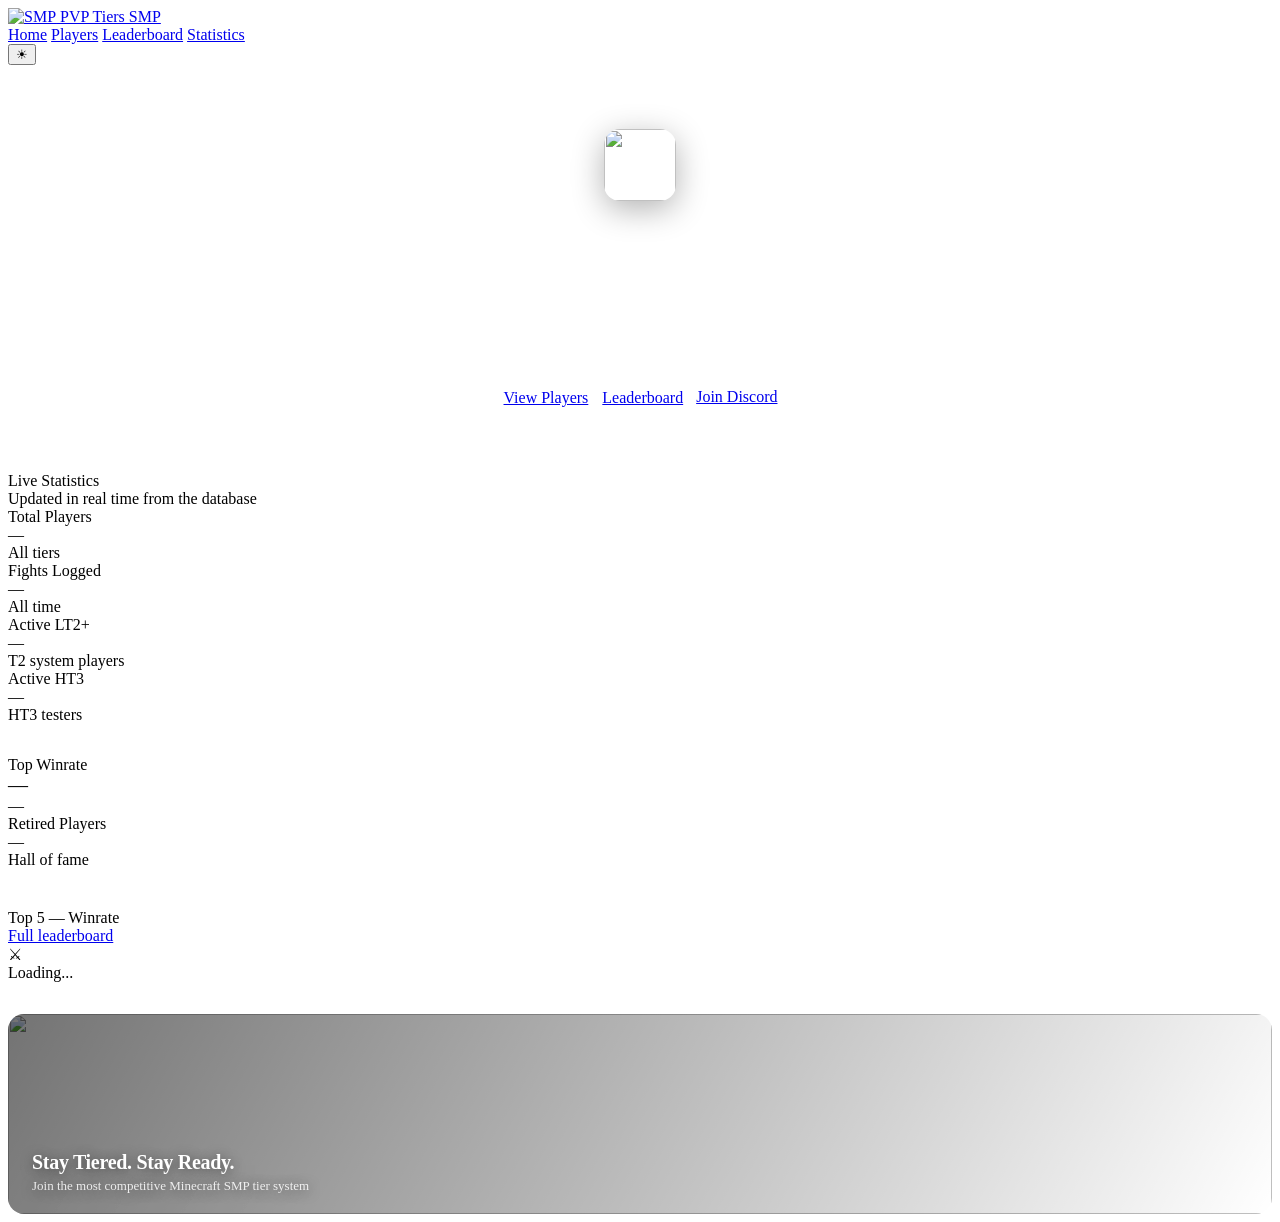
==== pvp-tiers-frontend/index.html @ e9740360 "Add files via upload" ====
<!DOCTYPE html>
<html lang="en">
<head>
  <meta charset="UTF-8">
  <meta name="viewport" content="width=device-width, initial-scale=1.0">
  <title>PVP Tiers SMP</title>
  <link rel="stylesheet" href="public/css/main.css">
  <link rel="icon" href="assets/smp-logo.png">
</head>
<body>

<!-- NAV -->
<nav class="nav">
  <a class="nav-logo" href="index.html">
    <img src="assets/smp-logo.png" alt="SMP">
    <span>PVP Tiers SMP</span>
  </a>
  <div class="nav-links">
    <a class="nav-link active" href="index.html">Home</a>
    <a class="nav-link" href="public/pages/players.html">Players</a>
    <a class="nav-link" href="public/pages/leaderboard.html">Leaderboard</a>
    <a class="nav-link" href="public/pages/stats.html">Statistics</a>
    <span id="nav-management" style="display:none">
      <a class="nav-link" href="public/pages/management.html">Management</a>
    </span>
  </div>
  <div class="nav-right">
    <button class="theme-toggle" onclick="toggleTheme()" title="Toggle theme">☀</button>
    <div id="nav-auth"></div>
  </div>
</nav>

<!-- HERO -->
<div style="background:linear-gradient(135deg,var(--blue) 0%,#1d5fb8 100%);padding:64px 24px;text-align:center;position:relative;overflow:hidden;">
  <div style="position:absolute;inset:0;background:url('assets/banner.webp') center/cover no-repeat;opacity:0.15;"></div>
  <div style="position:relative;max-width:700px;margin:0 auto;">
    <img src="assets/smp-logo.png" style="width:72px;height:72px;border-radius:16px;margin-bottom:18px;box-shadow:0 8px 32px rgba(0,0,0,0.3);">
    <h1 style="font-size:40px;font-weight:900;color:#fff;letter-spacing:-1px;margin-bottom:10px;">PVP Tiers SMP</h1>
    <p style="font-size:16px;color:rgba(255,255,255,0.8);margin-bottom:28px;line-height:1.6;">
      Competitive Minecraft PVP with a structured tier system. Prove your skill — climb the ranks from LT3 to HT1.
    </p>
    <div style="display:flex;gap:12px;justify-content:center;flex-wrap:wrap;">
      <a href="public/pages/players.html" class="btn btn-primary" style="background:rgba(255,255,255,0.2);border:1px solid rgba(255,255,255,0.4);">View Players</a>
      <a href="public/pages/leaderboard.html" class="btn btn-primary" style="background:rgba(255,255,255,0.2);border:1px solid rgba(255,255,255,0.4);">Leaderboard</a>
      <a href="https://discord.gg/your-invite" target="_blank" class="btn discord-btn">Join Discord</a>
    </div>
  </div>
</div>

<!-- LIVE STATS -->
<div class="container page">
  <div class="page-header">
    <div class="page-title">Live Statistics</div>
    <div class="page-sub">Updated in real time from the database</div>
  </div>

  <div class="stats-grid stats-grid-4" style="margin-bottom:32px;">
    <div class="stat-card">
      <div class="stat-accent" style="background:var(--blue)"></div>
      <div class="stat-label">Total Players</div>
      <div class="stat-val blue" id="s-players">—</div>
      <div class="stat-foot">All tiers</div>
    </div>
    <div class="stat-card">
      <div class="stat-accent" style="background:var(--green)"></div>
      <div class="stat-label">Fights Logged</div>
      <div class="stat-val green" id="s-fights">—</div>
      <div class="stat-foot">All time</div>
    </div>
    <div class="stat-card">
      <div class="stat-accent" style="background:var(--amber)"></div>
      <div class="stat-label">Active LT2+</div>
      <div class="stat-val amber" id="s-lt2">—</div>
      <div class="stat-foot">T2 system players</div>
    </div>
    <div class="stat-card">
      <div class="stat-accent" style="background:var(--purple)"></div>
      <div class="stat-label">Active HT3</div>
      <div class="stat-val" style="color:var(--purple)" id="s-ht3">—</div>
      <div class="stat-foot">HT3 testers</div>
    </div>
  </div>

  <!-- Stats cards row 2 -->
  <div class="stats-grid stats-grid-2" style="margin-bottom:40px;max-width:600px;">
    <div class="stat-card">
      <div class="stat-accent" style="background:var(--teal)"></div>
      <div class="stat-label">Top Winrate</div>
      <div class="stat-val" style="color:var(--teal);font-size:20px;" id="s-topwr">—</div>
      <div class="stat-foot" id="s-topwr-ign">—</div>
    </div>
    <div class="stat-card">
      <div class="stat-accent" style="background:var(--red)"></div>
      <div class="stat-label">Retired Players</div>
      <div class="stat-val red" id="s-retired">—</div>
      <div class="stat-foot">Hall of fame</div>
    </div>
  </div>

  <!-- Top 5 leaderboard preview -->
  <div class="card">
    <div class="card-header">
      <div class="card-title">Top 5 — Winrate</div>
      <a href="public/pages/leaderboard.html" class="btn btn-ghost btn-sm">Full leaderboard</a>
    </div>
    <div id="leaderboard-preview">
      <div class="empty"><div class="empty-icon">⚔</div><div>Loading...</div></div>
    </div>
  </div>

  <!-- Banner -->
  <div style="border-radius:16px;overflow:hidden;position:relative;border:1px solid var(--border2);margin-top:32px;">
    <img src="assets/banner.webp" style="width:100%;height:200px;object-fit:cover;display:block;">
    <div style="position:absolute;inset:0;background:linear-gradient(120deg,rgba(0,0,0,0.55),rgba(0,0,0,0))"></div>
    <div style="position:absolute;left:24px;bottom:20px;color:#fff;text-shadow:0 2px 12px rgba(0,0,0,0.5);">
      <div style="font-size:20px;font-weight:900;letter-spacing:-0.3px;">Stay Tiered. Stay Ready.</div>
      <div style="font-size:13px;opacity:0.85;margin-top:4px;">Join the most competitive Minecraft SMP tier system</div>
    </div>
  </div>
</div>

<script src="public/js/config.js"></script>
<script>
// ── Theme ──
function toggleTheme() {
  const dark = document.documentElement.classList.toggle('dark');
  localStorage.setItem('pvp-dark', dark ? '1' : '0');
}
if (localStorage.getItem('pvp-dark') === '1') document.documentElement.classList.add('dark');

// ── Auth callback + nav ──
handleAuthCallback();
function renderNav() {
  const user = Auth.getUser();
  const authEl = document.getElementById('nav-auth');
  if (user) {
    authEl.innerHTML = `
      <div class="nav-user" onclick="location.href='public/pages/profile.html'">
        <img src="${avatarUrl(user.discordId, user.avatar)}" alt="">
        <span>${user.discordName}</span>
        <span class="role-badge ${user.role}">${user.role}</span>
      </div>
      <button class="btn btn-ghost btn-sm" onclick="Auth.clear();location.reload()">Logout</button>
    `;
    if (Auth.isStaff()) document.getElementById('nav-management').style.display = '';
  } else {
    authEl.innerHTML = `<a href="${CONFIG.API_BASE}/auth/discord" class="btn discord-btn btn-sm">Login with Discord</a>`;
  }
}
renderNav();

// ── Animated counter ──
function animateCounter(el, target, isPercent = false) {
  const start = 0, dur = 800, step = 16;
  let cur = start;
  const inc = target / (dur / step);
  const timer = setInterval(() => {
    cur = Math.min(cur + inc, target);
    el.textContent = isPercent ? (cur * 100).toFixed(1) + '%' : Math.floor(cur).toLocaleString();
    el.classList.add('animate-in');
    if (cur >= target) clearInterval(timer);
  }, step);
}

// ── Load stats ──
async function loadStats() {
  const data = await api('/api/public/stats');
  animateCounter(document.getElementById('s-players'), data.totalPlayers);
  animateCounter(document.getElementById('s-fights'), data.totalFights);
  animateCounter(document.getElementById('s-lt2'), data.activeLT2);
  animateCounter(document.getElementById('s-ht3'), data.activeHT3);
  animateCounter(document.getElementById('s-retired'), data.retirementCount);
  if (data.highestWinrate) {
    animateCounter(document.getElementById('s-topwr'), data.highestWinrate.winrate, true);
    document.getElementById('s-topwr-ign').textContent = data.highestWinrate.ign;
  }
}

// ── Load leaderboard preview ──
async function loadLeaderboard() {
  const data = await api('/api/public/leaderboard?sort=winrate&limit=5');
  const el = document.getElementById('leaderboard-preview');
  if (!data.players?.length) { el.innerHTML = '<div class="empty"><div class="empty-text">No players yet</div></div>'; return; }
  el.innerHTML = data.players.map(p => `
    <div style="display:flex;align-items:center;gap:14px;padding:10px 0;border-bottom:1px solid var(--border);" onclick="location.href='public/pages/player.html?ign=${p.ign}'" style="cursor:pointer">
      <span style="font-family:'DM Mono',monospace;font-size:13px;color:${p.rank===1?'var(--amber)':'var(--text3)'};font-weight:700;width:20px;">#${p.rank}</span>
      <img src="${p.skinUrl}" style="width:36px;height:36px;border-radius:8px;image-rendering:pixelated;border:1px solid var(--border2);" onerror="this.src='https://mc-heads.net/avatar/steve/36'">
      <span style="flex:1;font-weight:700;">${p.ign}</span>
      ${tierBadge(p.tier)}
      <span style="font-family:'DM Mono',monospace;font-weight:700;color:var(--blue)">${formatWinrate(p.value)}</span>
    </div>
  `).join('').replace(/style="cursor:pointer"/g, 'style="cursor:pointer;padding:10px 0;border-bottom:1px solid var(--border)"');
}

loadStats();
loadLeaderboard();
</script>
</body>
</html>
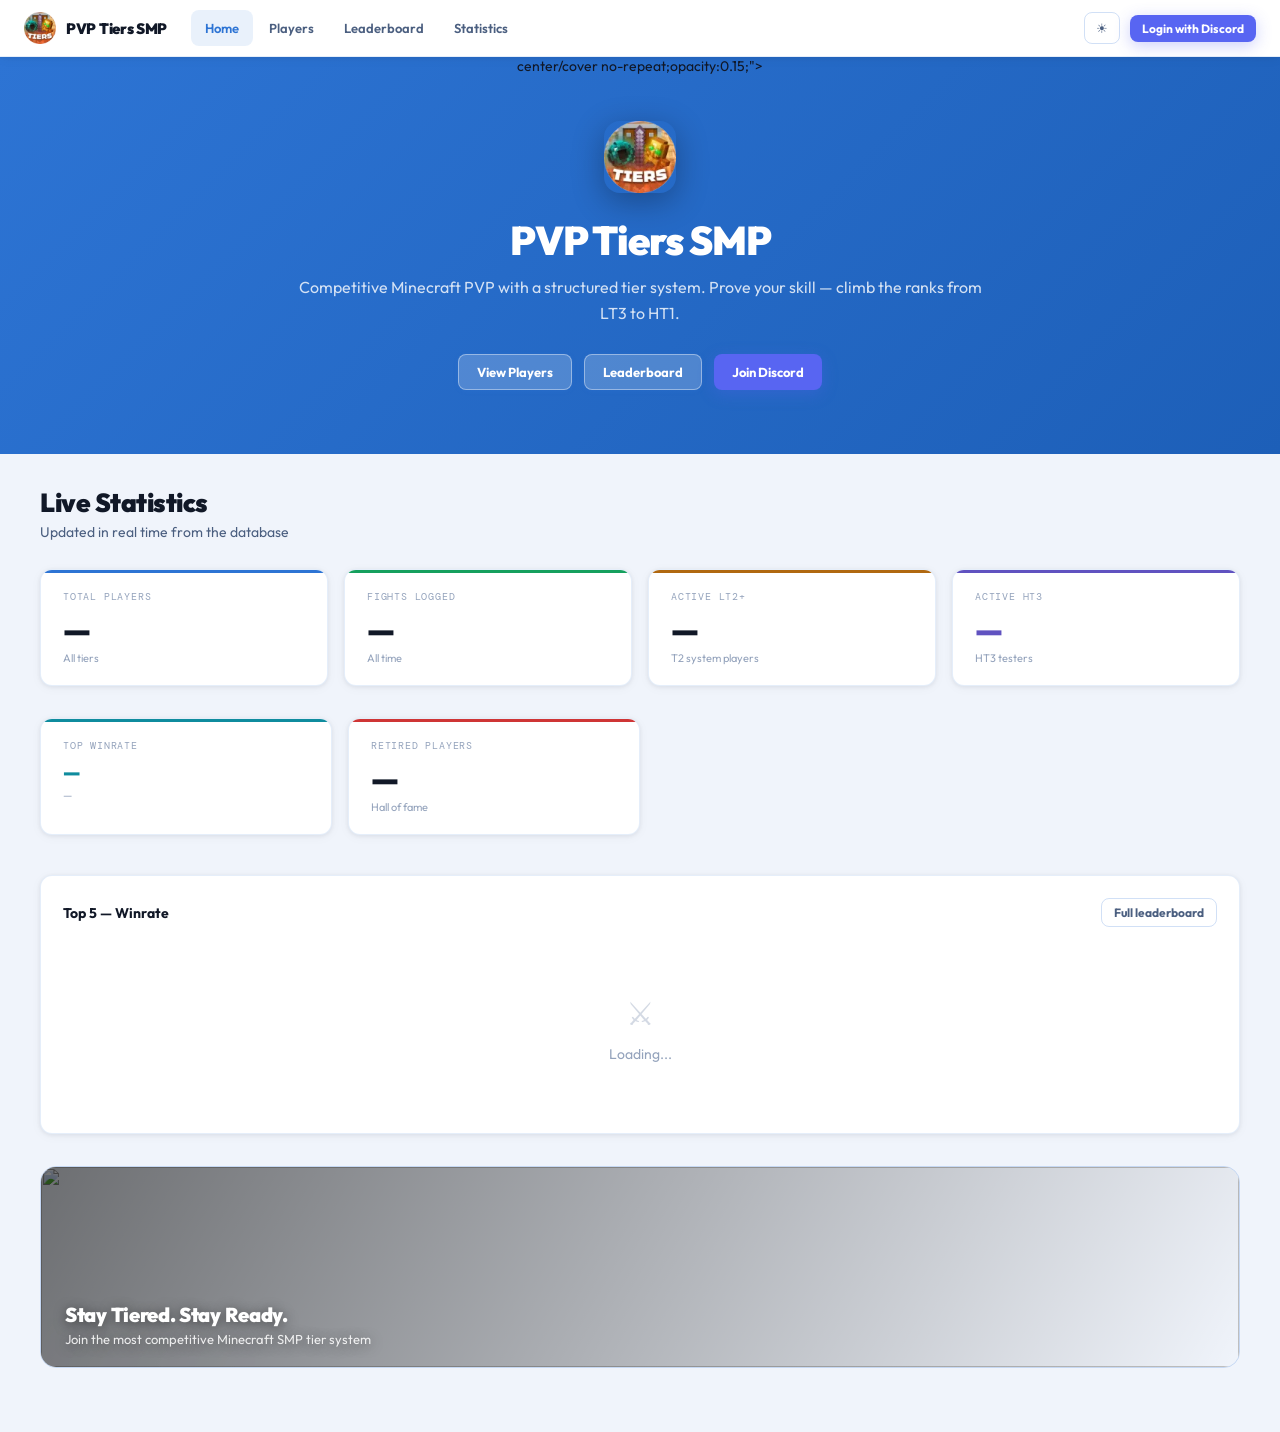
==== commit 9f676cc2: "Update index.html" ====
--- a/pvp-tiers-frontend/index.html
+++ b/pvp-tiers-frontend/index.html
@@ -5,14 +5,14 @@
   <meta name="viewport" content="width=device-width, initial-scale=1.0">
   <title>PVP Tiers SMP</title>
   <link rel="stylesheet" href="public/css/main.css">
-  <link rel="icon" href="assets/smp-logo.png">
+  <link rel="icon" href="assets/SMP Main logo.webp">
 </head>
 <body>
 
 <!-- NAV -->
 <nav class="nav">
   <a class="nav-logo" href="index.html">
-    <img src="assets/smp-logo.png" alt="SMP">
+    <img src="assets/SMP Main logo.webp" alt="SMP">
     <span>PVP Tiers SMP</span>
   </a>
   <div class="nav-links">
@@ -32,9 +32,9 @@
 
 <!-- HERO -->
 <div style="background:linear-gradient(135deg,var(--blue) 0%,#1d5fb8 100%);padding:64px 24px;text-align:center;position:relative;overflow:hidden;">
-  <div style="position:absolute;inset:0;background:url('assets/banner.webp') center/cover no-repeat;opacity:0.15;"></div>
+  <div style="position:absolute;inset:0;<img src="assets/banner.webp"> center/cover no-repeat;opacity:0.15;"></div>
   <div style="position:relative;max-width:700px;margin:0 auto;">
-    <img src="assets/smp-logo.png" style="width:72px;height:72px;border-radius:16px;margin-bottom:18px;box-shadow:0 8px 32px rgba(0,0,0,0.3);">
+    <img src="assets/SMP Main logo.webp" style="width:72px;height:72px;border-radius:16px;margin-bottom:18px;box-shadow:0 8px 32px rgba(0,0,0,0.3);">
     <h1 style="font-size:40px;font-weight:900;color:#fff;letter-spacing:-1px;margin-bottom:10px;">PVP Tiers SMP</h1>
     <p style="font-size:16px;color:rgba(255,255,255,0.8);margin-bottom:28px;line-height:1.6;">
       Competitive Minecraft PVP with a structured tier system. Prove your skill — climb the ranks from LT3 to HT1.
@@ -182,7 +182,7 @@
   const el = document.getElementById('leaderboard-preview');
   if (!data.players?.length) { el.innerHTML = '<div class="empty"><div class="empty-text">No players yet</div></div>'; return; }
   el.innerHTML = data.players.map(p => `
-    <div style="display:flex;align-items:center;gap:14px;padding:10px 0;border-bottom:1px solid var(--border);" onclick="location.href='public/pages/player.html?ign=${p.ign}'" style="cursor:pointer">
+    <div style="display:flex;align-items:center;gap:14px;padding:10px 0;border-bottom:1px solid var(--border);cursor:pointer;" onclick="location.href='public/pages/player.html?ign=${p.ign}'">
       <span style="font-family:'DM Mono',monospace;font-size:13px;color:${p.rank===1?'var(--amber)':'var(--text3)'};font-weight:700;width:20px;">#${p.rank}</span>
       <img src="${p.skinUrl}" style="width:36px;height:36px;border-radius:8px;image-rendering:pixelated;border:1px solid var(--border2);" onerror="this.src='https://mc-heads.net/avatar/steve/36'">
       <span style="flex:1;font-weight:700;">${p.ign}</span>
--- a/pvp-tiers-frontend/public/css/main.css
+++ b/pvp-tiers-frontend/public/css/main.css
@@ -0,0 +1,202 @@
+/* ── PVP Tiers SMP — Main Stylesheet ── */
+@import url('https://fonts.googleapis.com/css2?family=DM+Mono:wght@400;500&family=Outfit:wght@400;500;700;900&display=swap');
+
+:root {
+  --bg: #f0f4fb;
+  --bg2: #ffffff;
+  --bg3: #f4f7fd;
+  --bg4: #e6ecf7;
+  --border: rgba(45,116,212,0.12);
+  --border2: rgba(45,116,212,0.22);
+  --text: #111827;
+  --text2: #4b5f80;
+  --text3: #94a3bc;
+  --blue: #2d74d4;
+  --blue2: #1d5fb8;
+  --bluedim: rgba(45,116,212,0.10);
+  --green: #15a05e;
+  --greendim: rgba(21,160,94,0.10);
+  --red: #cf3535;
+  --reddim: rgba(207,53,53,0.10);
+  --amber: #b06810;
+  --amberdim: rgba(176,104,16,0.10);
+  --purple: #6052c0;
+  --teal: #0f8c9e;
+  --r: 8px;
+  --r2: 12px;
+  --r3: 16px;
+  --shadow: 0 1px 4px rgba(17,24,39,0.07), 0 2px 12px rgba(17,24,39,0.04);
+}
+
+.dark {
+  --bg: #080b12;
+  --bg2: #0d1119;
+  --bg3: #131720;
+  --bg4: #1a1f2c;
+  --border: rgba(255,255,255,0.06);
+  --border2: rgba(255,255,255,0.11);
+  --text: #dde2f0;
+  --text2: #7d8599;
+  --text3: #454d62;
+  --blue: #4a8fd1;
+  --blue2: #6aaae0;
+  --bluedim: rgba(74,143,209,0.11);
+  --green: #3cb87a;
+  --greendim: rgba(60,184,122,0.11);
+  --red: #e05252;
+  --reddim: rgba(224,82,82,0.11);
+  --amber: #d49040;
+  --amberdim: rgba(212,144,64,0.11);
+  --purple: #8b7fd4;
+  --teal: #3aa8a8;
+  --shadow: none;
+}
+
+* { box-sizing: border-box; margin: 0; padding: 0; }
+html, body { height: 100%; font-family: 'Outfit', sans-serif; background: var(--bg); color: var(--text); font-size: 14px; transition: background 0.2s, color 0.2s; }
+
+/* ── NAV ── */
+.nav {
+  position: sticky; top: 0; z-index: 100;
+  background: var(--bg2); border-bottom: 1px solid var(--border);
+  display: flex; align-items: center; gap: 0; padding: 0 24px;
+  box-shadow: var(--shadow);
+}
+.nav-logo { display: flex; align-items: center; gap: 10px; padding: 12px 0; margin-right: 24px; text-decoration: none; }
+.nav-logo img { width: 32px; height: 32px; border-radius: 8px; }
+.nav-logo span { font-size: 15px; font-weight: 900; color: var(--text); letter-spacing: -0.3px; }
+.nav-links { display: flex; gap: 2px; flex: 1; }
+.nav-link {
+  padding: 10px 14px; border-radius: var(--r); font-size: 13px; font-weight: 600;
+  color: var(--text2); text-decoration: none; transition: all 0.12s;
+}
+.nav-link:hover { color: var(--text); background: var(--bg3); }
+.nav-link.active { color: var(--blue); background: var(--bluedim); }
+.nav-right { display: flex; align-items: center; gap: 10px; margin-left: auto; }
+.nav-user { display: flex; align-items: center; gap: 8px; padding: 6px 12px; border-radius: var(--r); background: var(--bg3); border: 1px solid var(--border); cursor: pointer; }
+.nav-user img { width: 26px; height: 26px; border-radius: 50%; }
+.nav-user span { font-size: 13px; font-weight: 600; color: var(--text); }
+.role-badge { font-size: 10px; font-weight: 700; padding: 2px 7px; border-radius: 99px; }
+.role-badge.admin { background: rgba(176,104,16,0.15); color: var(--amber); }
+.role-badge.staff { background: var(--bluedim); color: var(--blue); }
+
+/* ── LAYOUT ── */
+.container { max-width: 1200px; margin: 0 auto; padding: 0 24px; }
+.page { padding: 32px 0 64px; }
+.page-header { margin-bottom: 28px; }
+.page-title { font-size: 26px; font-weight: 900; letter-spacing: -0.5px; }
+.page-sub { font-size: 14px; color: var(--text2); margin-top: 4px; }
+
+/* ── STAT CARDS ── */
+.stats-grid { display: grid; gap: 16px; margin-bottom: 28px; }
+.stats-grid-4 { grid-template-columns: repeat(4, 1fr); }
+.stats-grid-3 { grid-template-columns: repeat(3, 1fr); }
+.stats-grid-2 { grid-template-columns: repeat(2, 1fr); }
+.stat-card {
+  background: var(--bg2); border: 1px solid var(--border); border-radius: var(--r2);
+  padding: 20px 22px; position: relative; overflow: hidden; box-shadow: var(--shadow);
+}
+.stat-accent { position: absolute; top: 0; left: 0; right: 0; height: 3px; }
+.stat-label { font-size: 10px; color: var(--text3); font-family: 'DM Mono', monospace; letter-spacing: 0.8px; margin-bottom: 10px; text-transform: uppercase; }
+.stat-val { font-size: 32px; font-weight: 900; letter-spacing: -1.5px; line-height: 1; }
+.stat-val.counter { transition: all 0.3s; }
+.stat-foot { font-size: 11px; color: var(--text3); margin-top: 6px; }
+
+/* ── CARD ── */
+.card {
+  background: var(--bg2); border: 1px solid var(--border); border-radius: var(--r2);
+  padding: 22px; margin-bottom: 18px; box-shadow: var(--shadow);
+}
+.card-header { display: flex; align-items: center; justify-content: space-between; margin-bottom: 18px; }
+.card-title { font-size: 14px; font-weight: 700; }
+
+/* ── TABLE ── */
+.table-wrap { border: 1px solid var(--border); border-radius: var(--r2); overflow: hidden; background: var(--bg2); box-shadow: var(--shadow); }
+table { width: 100%; border-collapse: collapse; font-size: 13px; }
+thead { background: var(--bg3); }
+th { padding: 11px 16px; text-align: left; font-size: 10px; font-weight: 600; color: var(--text3); font-family: 'DM Mono', monospace; letter-spacing: 0.6px; border-bottom: 1px solid var(--border); text-transform: uppercase; }
+td { padding: 12px 16px; border-bottom: 1px solid var(--border); color: var(--text); vertical-align: middle; }
+tbody tr:last-child td { border-bottom: none; }
+tbody tr { transition: background 0.1s; }
+tbody tr:hover td { background: var(--bg3); }
+.mono { font-family: 'DM Mono', monospace; font-size: 11px; color: var(--text2); }
+
+/* ── BADGES ── */
+.badge { display: inline-flex; align-items: center; padding: 3px 9px; border-radius: 99px; font-size: 11px; font-weight: 700; font-family: 'DM Mono', monospace; }
+.b-blue { background: var(--bluedim); color: var(--blue); border: 1px solid rgba(45,116,212,0.2); }
+.b-green { background: var(--greendim); color: var(--green); border: 1px solid rgba(21,160,94,0.2); }
+.b-red { background: var(--reddim); color: var(--red); border: 1px solid rgba(207,53,53,0.2); }
+.b-amber { background: var(--amberdim); color: var(--amber); border: 1px solid rgba(176,104,16,0.2); }
+.b-gray { background: var(--bg4); color: var(--text2); border: 1px solid var(--border2); }
+.b-purple { background: rgba(96,82,192,0.1); color: var(--purple); }
+.b-teal { background: rgba(15,140,158,0.1); color: var(--teal); }
+
+/* ── BUTTONS ── */
+.btn { display: inline-flex; align-items: center; gap: 6px; padding: 9px 18px; border-radius: var(--r); font-size: 13px; font-weight: 700; cursor: pointer; border: none; font-family: 'Outfit', sans-serif; transition: all 0.12s; white-space: nowrap; text-decoration: none; }
+.btn-primary { background: var(--blue); color: #fff; box-shadow: 0 1px 4px rgba(45,116,212,0.3); }
+.btn-primary:hover { background: var(--blue2); transform: translateY(-1px); box-shadow: 0 3px 10px rgba(45,116,212,0.35); }
+.btn-ghost { background: transparent; color: var(--text2); border: 1px solid var(--border2); }
+.btn-ghost:hover { color: var(--text); background: var(--bg3); }
+.btn-danger { background: var(--reddim); color: var(--red); border: 1px solid rgba(207,53,53,0.25); }
+.btn-danger:hover { background: rgba(207,53,53,0.18); }
+.btn-sm { padding: 6px 12px; font-size: 12px; }
+.btn-xs { padding: 3px 9px; font-size: 11px; }
+.discord-btn { background: #5865f2; color: #fff; box-shadow: 0 4px 16px rgba(88,101,242,0.3); }
+.discord-btn:hover { background: #4752d8; transform: translateY(-1px); }
+
+/* ── FORMS ── */
+.form-group { margin-bottom: 16px; }
+.form-label { display: block; font-size: 11px; color: var(--text2); font-family: 'DM Mono', monospace; letter-spacing: 0.5px; margin-bottom: 7px; }
+.form-input, .form-select {
+  width: 100%; background: var(--bg3); border: 1px solid var(--border2); border-radius: var(--r);
+  padding: 10px 13px; color: var(--text); font-family: 'Outfit', sans-serif; font-size: 13px; outline: none; transition: border 0.12s, box-shadow 0.12s;
+}
+.form-input:focus, .form-select:focus { border-color: var(--blue); box-shadow: 0 0 0 3px var(--bluedim); }
+.form-select option { background: var(--bg2); }
+
+/* ── MODAL ── */
+.modal-bg { display: none; position: fixed; inset: 0; background: rgba(0,0,0,0.5); z-index: 200; align-items: center; justify-content: center; backdrop-filter: blur(4px); }
+.modal-bg.open { display: flex; }
+.modal { background: var(--bg2); border: 1px solid var(--border2); border-radius: var(--r3); padding: 30px; width: 500px; max-width: 95vw; max-height: 90vh; overflow-y: auto; box-shadow: 0 12px 48px rgba(0,0,0,0.15); }
+.modal-title { font-size: 20px; font-weight: 900; margin-bottom: 22px; letter-spacing: -0.4px; }
+.modal-actions { display: flex; gap: 8px; justify-content: flex-end; margin-top: 24px; padding-top: 18px; border-top: 1px solid var(--border); }
+
+/* ── PLAYER SKIN ── */
+.skin-img { image-rendering: pixelated; border-radius: 10px; border: 1px solid var(--border2); background: var(--bg3); }
+
+/* ── WARN BAR ── */
+.warn-bar { height: 5px; background: var(--bg4); border-radius: 99px; overflow: hidden; margin-top: 5px; width: 80px; }
+.warn-fill { height: 100%; border-radius: 99px; transition: width 0.4s; }
+
+/* ── COUNTER ANIMATION ── */
+@keyframes countUp { from { opacity: 0; transform: translateY(8px); } to { opacity: 1; transform: none; } }
+.animate-in { animation: countUp 0.4s ease; }
+
+/* ── EMPTY STATE ── */
+.empty { text-align: center; padding: 48px 24px; color: var(--text3); }
+.empty-icon { font-size: 32px; margin-bottom: 12px; opacity: 0.4; }
+
+/* ── THEME TOGGLE ── */
+.theme-toggle { background: none; border: 1px solid var(--border2); border-radius: var(--r); padding: 7px 11px; cursor: pointer; color: var(--text2); font-family: 'Outfit', sans-serif; font-size: 13px; transition: all 0.12s; }
+.theme-toggle:hover { background: var(--bg3); color: var(--text); }
+
+/* ── SEARCH ── */
+.search-input { background: var(--bg2); border: 1px solid var(--border2); border-radius: var(--r); padding: 9px 13px; color: var(--text); font-size: 13px; outline: none; font-family: 'Outfit', sans-serif; transition: border 0.12s, box-shadow 0.12s; width: 240px; }
+.search-input:focus { border-color: var(--blue); box-shadow: 0 0 0 3px var(--bluedim); }
+
+/* ── ALERTS ── */
+.alert { border-radius: var(--r); padding: 13px 16px; font-size: 13px; margin-bottom: 14px; line-height: 1.5; }
+.alert-red { background: var(--reddim); border: 1px solid rgba(207,53,53,0.25); color: var(--red); }
+.alert-amber { background: var(--amberdim); border: 1px solid rgba(176,104,16,0.25); color: var(--amber); }
+.alert-blue { background: var(--bluedim); border: 1px solid rgba(45,116,212,0.2); color: var(--blue); }
+.alert-green { background: var(--greendim); border: 1px solid rgba(21,160,94,0.2); color: var(--green); }
+
+/* ── RESPONSIVE ── */
+@media (max-width: 900px) {
+  .stats-grid-4 { grid-template-columns: repeat(2, 1fr); }
+  .nav-links .nav-link { padding: 10px 10px; font-size: 12px; }
+}
+@media (max-width: 600px) {
+  .stats-grid-4, .stats-grid-3, .stats-grid-2 { grid-template-columns: 1fr 1fr; }
+  .nav-logo span { display: none; }
+}
